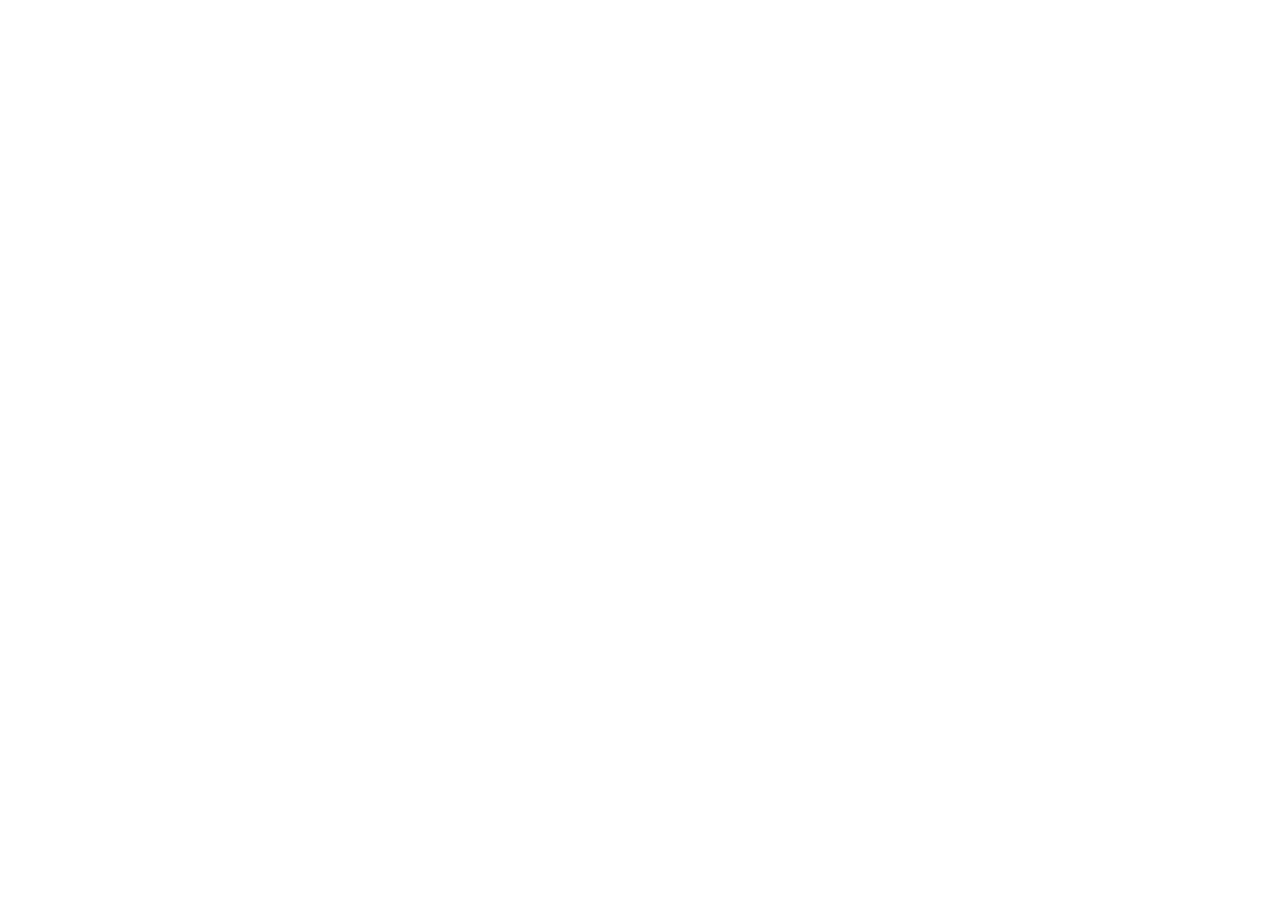
==== index.html @ 36adcb04 "initial project setup with HTML, CSS and Js files" ====
<!DOCTYPE html>
<html lang="en">
<head>
    <meta charset="UTF-8">
    <meta name="viewport" content="width=device-width, initial-scale=1.0">
    <title>Github Issue Tracker</title>
</head>
<body>
    
</body>
</html>
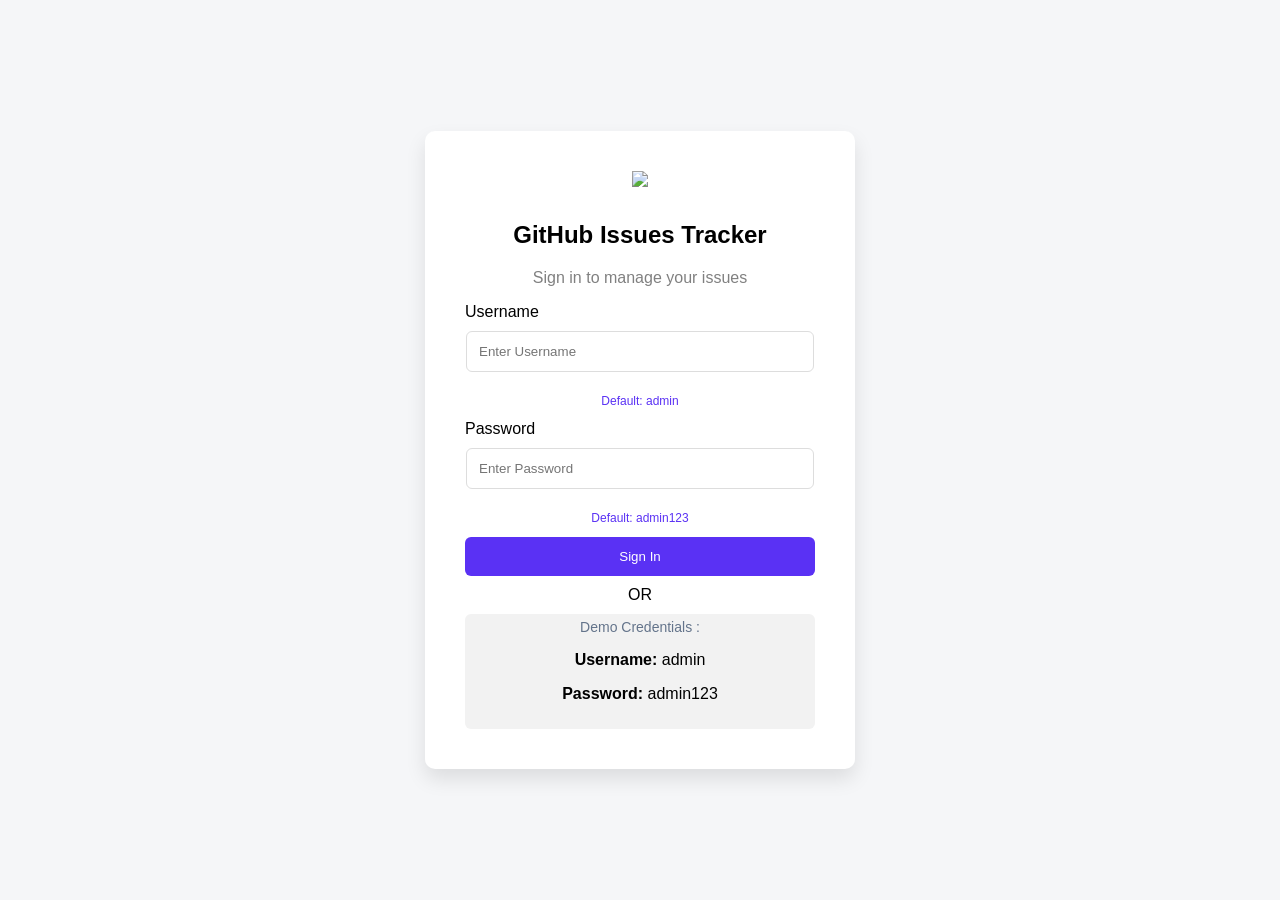
==== commit eea191b6: "create login page" ====
--- a/index.html
+++ b/index.html
@@ -1,11 +1,43 @@
 <!DOCTYPE html>
 <html lang="en">
-<head>
-    <meta charset="UTF-8">
-    <meta name="viewport" content="width=device-width, initial-scale=1.0">
-    <title>Github Issue Tracker</title>
-</head>
-<body>
-    
-</body>
+
+    <head>
+        <meta charset="UTF-8">
+        <meta name="viewport" content="width=device-width, initial-scale=1.0">
+        <title>GitHub Issues Tracker</title>
+        <link rel="stylesheet" href="./css/style.css">
+    </head>
+
+    <body class="login-page">
+
+        <div class="login-card">
+
+            <img class="logo" src="https://cdn-icons-png.flaticon.com/512/25/25231.png">
+
+            <h2>GitHub Issues Tracker</h2>
+            <p class="subtitle">Sign in to manage your issues</p>
+
+            <label class="input-label">Username</label>
+            <input id="username" placeholder="Enter Username">
+            <p class="hint">Default: admin</p>
+
+            <label class="input-label">Password</label>
+            <input type="password" id="password" placeholder="Enter Password">
+            <p class="hint">Default: admin123</p>
+
+            <button onclick="login()">Sign In</button>
+
+            <div style="margin-top: 10px;" class="divider">OR</div>
+
+            <div class="demo">
+                <p style="font-size: 14px; margin-top: -5px;color: #64748B; font-weight: 400;">Demo Credentials :</p>
+                <p><b>Username:</b> admin</p>
+                <p><b>Password:</b> admin123</p>
+            </div>
+
+        </div>
+
+        <script src="./js/login.js"></script>
+
+    </body>
 </html>
--- a/css/style.css
+++ b/css/style.css
@@ -0,0 +1,154 @@
+body{
+font-family:Arial;
+margin:0;
+background:#f5f6f8;
+}
+
+/* LOGIN */
+
+.login-page{
+display:flex;
+justify-content:center;
+align-items:center;
+height:100vh;
+}
+
+.login-card{
+background:white;
+padding:40px;
+width:350px;
+border-radius:10px;
+box-shadow:0 10px 20px rgba(0,0,0,0.1);
+text-align:center;
+}
+
+.logo{
+width:60px;
+margin-bottom:10px;
+}
+
+.subtitle{
+color:gray;
+}
+
+.login-card input{
+width:92%;
+padding:12px;
+margin:10px 0;
+border:1px solid #ddd;
+border-radius:6px;
+}
+
+.login-card button{
+width:100%;
+padding:12px;
+background:#5a31f4;
+color:white;
+border:none;
+border-radius:6px;
+cursor:pointer;
+}
+
+.hint{
+font-size:12px;
+color:#5a31f4;
+text-align:center;
+}
+
+.demo{
+background:#f2f2f2;
+padding:10px;
+border-radius:6px;
+margin-top:10px;
+}
+
+.input-label{
+display:block;
+text-align:left;
+font-weight:400;
+}
+
+/* NAVBAR */
+
+.navbar{
+display:flex;
+justify-content:space-between;
+align-items:center;
+padding:15px 30px;
+background:white;
+}
+
+.logo-area{
+display:flex;
+gap:10px;
+align-items:center;
+}
+
+.logo-area img{
+width:25px;
+}
+
+/* TABS */
+
+.tabs{
+margin:20px;
+}
+
+.tab{
+padding:8px 20px;
+border:1px solid #ddd;
+background:white;
+cursor:pointer;
+}
+
+.tab.active{
+background:#5a31f4;
+color:white;
+}
+
+/* GRID */
+
+.issues-grid{
+display:grid;
+grid-template-columns:repeat(4,1fr);
+gap:20px;
+padding:20px;
+}
+
+.issue-card{
+background:white;
+padding:15px;
+border-radius:8px;
+border-top:4px solid green;
+cursor:pointer;
+}
+
+.issue-card.closed{
+border-top:4px solid purple;
+}
+
+/* MODAL */
+
+.modal{
+position:fixed;
+top:0;
+left:0;
+width:100%;
+height:100%;
+background:rgba(0,0,0,0.5);
+display:none;
+justify-content:center;
+align-items:center;
+}
+
+.modal-content{
+background:white;
+padding:30px;
+width:400px;
+border-radius:10px;
+}
+
+.spinner{
+text-align:center;
+padding:20px;
+}
